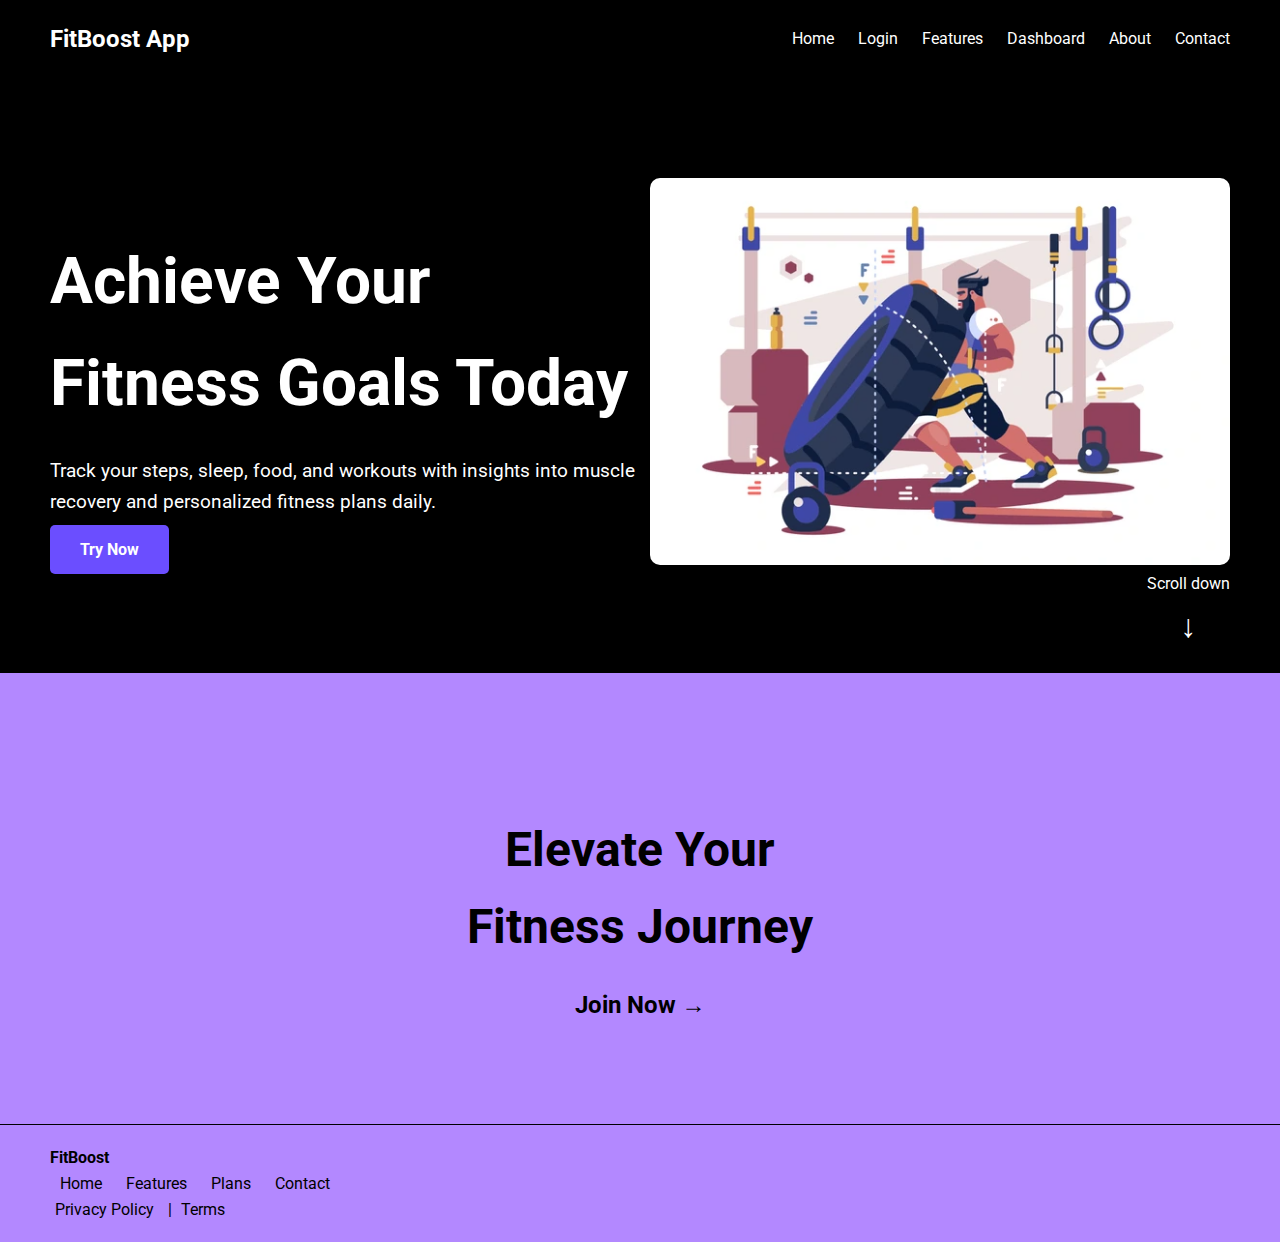
==== static/html/index.html @ 3492266f "commiting the home page" ====
<!DOCTYPE html>
<html lang="en">

<head>
    <meta charset="UTF-8">
    <meta name="viewport" content="width=device-width, initial-scale=1.0">
    <title>FitBoost App</title>
    <link rel="stylesheet" href="../css/style.css">
    <link href="https://fonts.googleapis.com/css2?family=Roboto:wght@400;700&display=swap" rel="stylesheet">
</head>

<body>
    <header class="navbar">
        <div class="logo">FitBoost App</div>
        <nav class="nav-links">
            <a href="#">Home</a>
            <a href="#">Login</a>
            <a href="#">Features</a>
            <a href="#">Dashboard</a>
            <a href="#">About</a>
            <a href="#">Contact</a>
        </nav>
    </header>

    <section class="hero">
        <div class="hero-content">
            <h1>Achieve Your <br> Fitness Goals Today</h1>
            <p>Track your steps, sleep, food, and workouts with insights into muscle recovery and personalized fitness plans daily.</p>
            <a href="#" class="button">Try Now</a>
        </div>
        <div class="hero-image">
            <img src="../images/codifyformatter.png" alt="Healthy breakfast" class="breakfast-img">
        </div>
        <div class="scroll-indicator">
            <span>Scroll down</span>
            <div class="arrow-down">↓</div>
        </div>
    </section>

    <section class="cta-section">
        <div class="cta-content">
            <h2>Elevate Your <br> Fitness Journey</h2>
            <a href="#" class="join-link">Join Now &rarr;</a>
        </div>
    </section>

    <footer class="footer">
        <div class="footer-content">
            <div class="footer-left">FitBoost</div>
            <div class="footer-links">
                <a href="#">Home</a>
                <a href="#">Features</a>
                <a href="#">Plans</a>
                <a href="#">Contact</a>
            </div>
            <div class="footer-right">
                <a href="#">Privacy Policy</a> | <a href="#">Terms</a>
            </div>
        </div>
    </footer>
    <!-- <script src="/Users/kishoreramesh/Desktop/Hackathon/fitness-booster-sunhacks/static/js/script.js"></script> -->
    <script src="../js/script.js"></script>
</body>

</html>
---- static/css/style.css ----
body {
    margin: 0;
    font-family: 'Roboto', sans-serif;
    background-color: #000;
    color: #fff;
    line-height: 1.6;
}

.navbar {
    display: flex;
    justify-content: space-between;
    align-items: center;
    padding: 20px 50px;
    background-color: #000;
    position: sticky;
    top: 0;
    z-index: 1000;
}

.logo {
    font-weight: bold;
    font-size: 1.5em;
}

.nav-links a {
    margin-left: 20px;
    text-decoration: none;
    color: #fff;
    font-weight: 400;
    transition: color 0.3s;
}

.nav-links a:hover {
    color: #ccc;
}

.hero {
    display: flex;
    justify-content: space-between;
    align-items: center;
    padding: 100px 50px;
    position: relative;
}

.hero-content {
    max-width: 600px;
}

.hero-content h1 {
    font-size: 4em;
    font-weight: bold;
    margin-bottom: 20px;
}

.hero-content p {
    font-size: 1.2em;
    margin-bottom: 20px;
}

.button {
    background-color: #6b4eff;
    color: #fff;
    padding: 15px 30px;
    text-decoration: none;
    font-weight: bold;
    border-radius: 5px;
    transition: background-color 0.3s;
}

.button:hover {
    background-color: #593ed9;
}

.hero-image {
    max-width: 600px;
}

.breakfast-img {
    max-width: 100%;
    border-radius: 10px;
}

.scroll-indicator {
    position: absolute;
    bottom: 20px;
    right: 50px;
    text-align: center;
    font-size: 1em;
    color: #fff;
}

.arrow-down {
    font-size: 2em;
    margin-top: 5px;
}

.cta-section {
    background-color: #b388ff;
    color: #000;
    padding: 100px 50px;
    text-align: center;
}

.cta-section .cta-content h2 {
    font-size: 3em;
    font-weight: bold;
    margin-bottom: 20px;
}

.join-link {
    text-decoration: none;
    color: #000;
    font-size: 1.5em;
    font-weight: bold;
    transition: color 0.3s;
}

.join-link:hover {
    color: #4e37b2;
}

.footer {
    background-color: #b388ff;
    color: #000;
    padding: 20px 50px;
    display: flex;
    justify-content: space-between;
    align-items: center;
    border-top: 1px solid #000;
}

.footer-left {
    font-weight: bold;
}

.footer-links a, .footer-right a {
    margin: 0 10px;
    text-decoration: none;
    color: #000;
    font-weight: 400;
}

.footer-right a {
    margin-left: 5px;
}
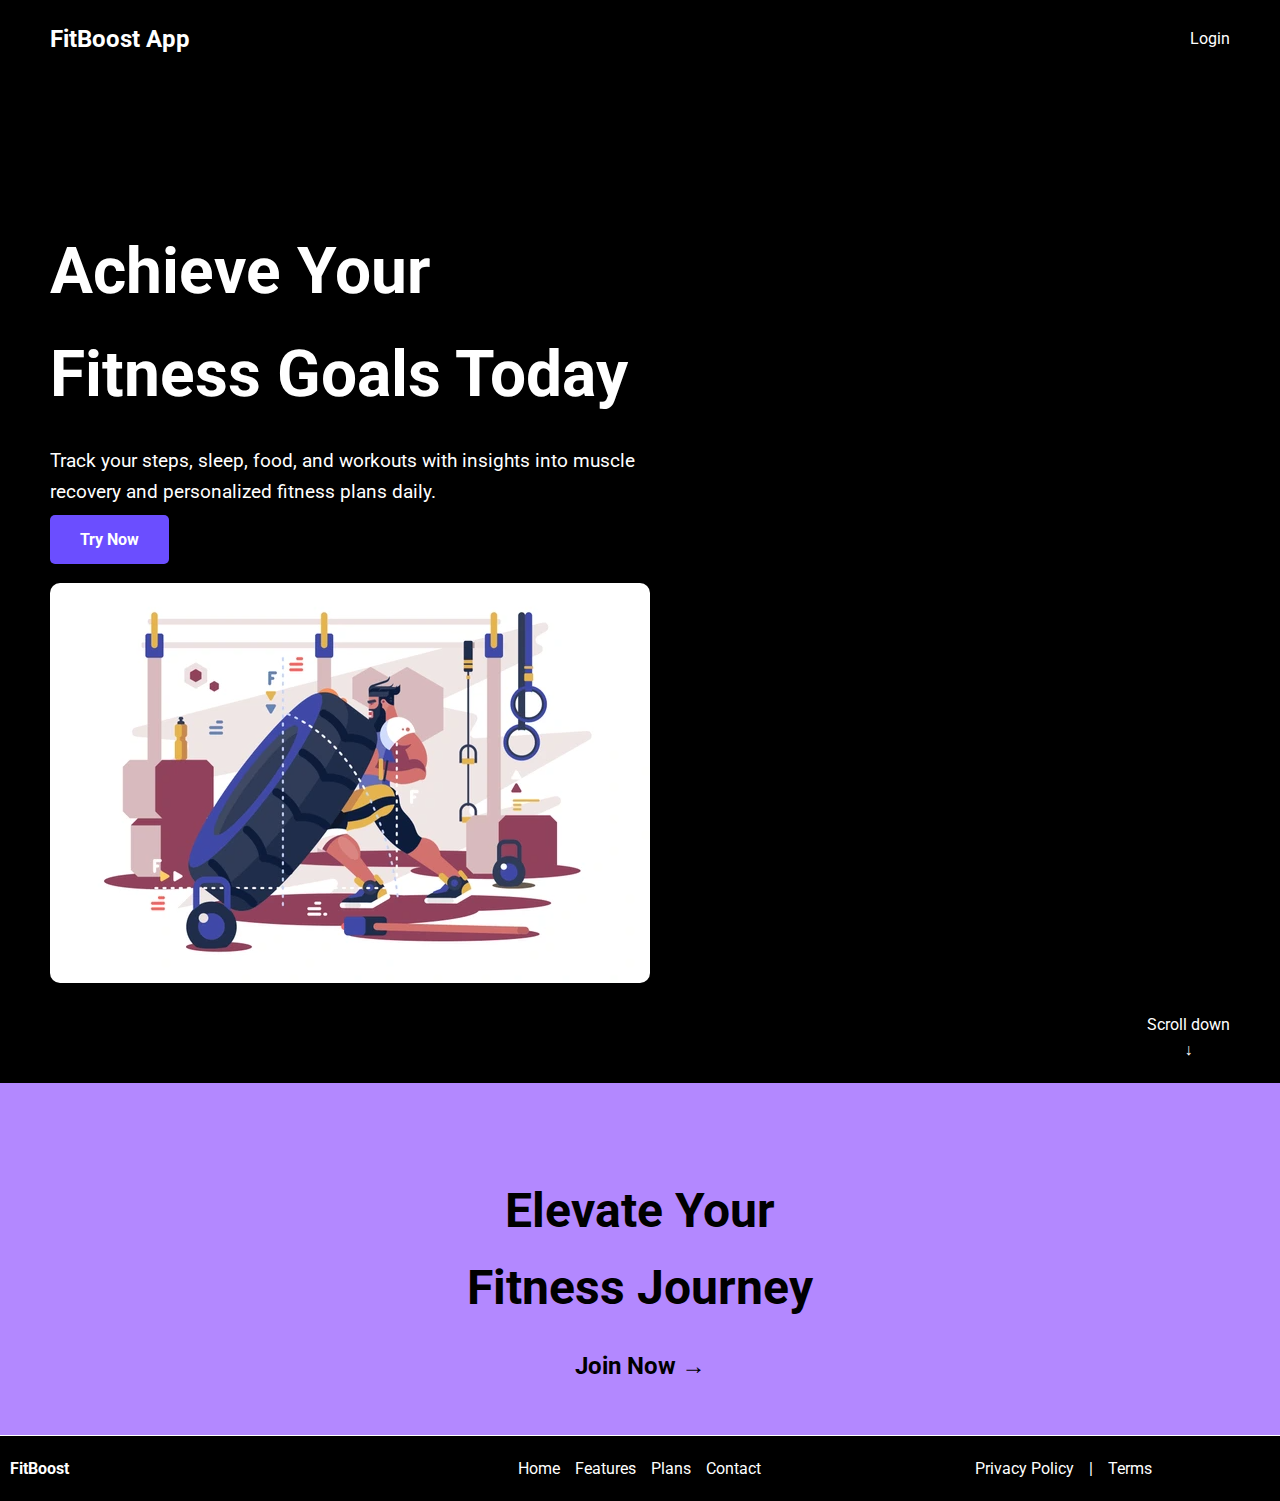
==== commit b0ab651d: "added login-page and placeholder dashboard" ====
--- a/static/html/index.html
+++ b/static/html/index.html
@@ -6,6 +6,7 @@
     <meta name="viewport" content="width=device-width, initial-scale=1.0">
     <title>FitBoost App</title>
     <link rel="stylesheet" href="../css/style.css">
+    <link rel="stylesheet" href="../css/footer.css">
     <link href="https://fonts.googleapis.com/css2?family=Roboto:wght@400;700&display=swap" rel="stylesheet">
 </head>
 
@@ -13,12 +14,12 @@
     <header class="navbar">
         <div class="logo">FitBoost App</div>
         <nav class="nav-links">
-            <a href="#">Home</a>
+            <!-- <a href="#">Home</a> -->
             <a href="#">Login</a>
-            <a href="#">Features</a>
+            <!-- <a href="#">Features</a>
             <a href="#">Dashboard</a>
             <a href="#">About</a>
-            <a href="#">Contact</a>
+            <a href="#">Contact</a> -->
         </nav>
     </header>
 
@@ -29,7 +30,7 @@
             <a href="#" class="button">Try Now</a>
         </div>
         <div class="hero-image">
-            <img src="../images/codifyformatter.png" alt="Healthy breakfast" class="breakfast-img">
+            <img src="../images/workout.png" alt="Healthy breakfast" class="breakfast-img">
         </div>
         <div class="scroll-indicator">
             <span>Scroll down</span>
@@ -45,19 +46,18 @@
     </section>
 
     <footer class="footer">
-        <div class="footer-content">
-            <div class="footer-left">FitBoost</div>
-            <div class="footer-links">
-                <a href="#">Home</a>
-                <a href="#">Features</a>
-                <a href="#">Plans</a>
-                <a href="#">Contact</a>
-            </div>
-            <div class="footer-right">
-                <a href="#">Privacy Policy</a> | <a href="#">Terms</a>
-            </div>
+        <div class="footer-left">FitBoost</div>
+        <div class="footer-links">
+            <a href="index.html">Home</a>
+            <a href="#">Features</a>
+            <a href="#">Plans</a>
+            <a href="#">Contact</a>
         </div>
-    </footer>
+        <div class="footer-right">
+            <a href="#">Privacy Policy</a> | <a href="#">Terms</a>
+        </div>
+    </footer>    
+    
     <!-- <script src="/Users/kishoreramesh/Desktop/Hackathon/fitness-booster-sunhacks/static/js/script.js"></script> -->
     <script src="../js/script.js"></script>
 </body>
--- a/static/css/style.css
+++ b/static/css/style.css
@@ -1,11 +1,14 @@
+/* General Styles */
 body {
     margin: 0;
     font-family: 'Roboto', sans-serif;
     background-color: #000;
     color: #fff;
     line-height: 1.6;
+    overflow-x: hidden;
 }
 
+/* Navbar */
 .navbar {
     display: flex;
     justify-content: space-between;
@@ -31,30 +34,35 @@
 }
 
 .nav-links a:hover {
-    color: #ccc;
+    color: #b388ff;
 }
 
+/* Hero Section */
 .hero {
     display: flex;
     justify-content: space-between;
     align-items: center;
     padding: 100px 50px;
     position: relative;
+    flex-wrap: wrap;
 }
 
 .hero-content {
     max-width: 600px;
+    flex: 1 1 100%;
 }
 
 .hero-content h1 {
     font-size: 4em;
     font-weight: bold;
     margin-bottom: 20px;
+    animation: fadeInLeft 2s ease;
 }
 
 .hero-content p {
     font-size: 1.2em;
     margin-bottom: 20px;
+    animation: fadeInLeft 2.5s ease;
 }
 
 .button {
@@ -64,15 +72,22 @@
     text-decoration: none;
     font-weight: bold;
     border-radius: 5px;
-    transition: background-color 0.3s;
+    transition: background-color 0.3s, transform 0.3s;
 }
 
 .button:hover {
     background-color: #593ed9;
+    transform: scale(1.05);
 }
 
+/* Hero Image */
 .hero-image {
     max-width: 600px;
+    animation: fadeIn 3s ease;
+    flex: 1 1 100%;
+    margin-top: 30px;
+    display: flex;
+    justify-content: center;
 }
 
 .breakfast-img {
@@ -80,6 +95,7 @@
     border-radius: 10px;
 }
 
+/* Scroll Indicator */
 .scroll-indicator {
     position: absolute;
     bottom: 20px;
@@ -87,17 +103,15 @@
     text-align: center;
     font-size: 1em;
     color: #fff;
+    cursor: pointer;
+    animation: bounce 2s infinite;
 }
 
-.arrow-down {
-    font-size: 2em;
-    margin-top: 5px;
-}
-
+/* CTA Section */
 .cta-section {
     background-color: #b388ff;
     color: #000;
-    padding: 100px 50px;
+    padding: 50px 20px;
     text-align: center;
 }
 
@@ -105,6 +119,7 @@
     font-size: 3em;
     font-weight: bold;
     margin-bottom: 20px;
+    animation: fadeInUp 2s ease;
 }
 
 .join-link {
@@ -119,27 +134,34 @@
     color: #4e37b2;
 }
 
-.footer {
-    background-color: #b388ff;
-    color: #000;
-    padding: 20px 50px;
-    display: flex;
-    justify-content: space-between;
-    align-items: center;
-    border-top: 1px solid #000;
+
+/* Responsive Styles */
+@media (max-width: 768px) {
+    .navbar {
+        flex-direction: column;
+        padding: 10px 20px;
+    }
+
+    .nav-links {
+        margin-top: 10px;
+    }
+
+    .hero {
+        padding: 50px 20px;
+        text-align: center;
+    }
+
+    .hero-content h1 {
+        font-size: 2.5em;
+    }
+
+    .scroll-indicator {
+        position: static;
+        margin-top: 20px;
+    }
+
+    .cta-section .cta-content h2 {
+        font-size: 2em;
+    }
+
 }
-
-.footer-left {
-    font-weight: bold;
-}
-
-.footer-links a, .footer-right a {
-    margin: 0 10px;
-    text-decoration: none;
-    color: #000;
-    font-weight: 400;
-}
-
-.footer-right a {
-    margin-left: 5px;
-}
--- a/static/css/footer.css
+++ b/static/css/footer.css
@@ -0,0 +1,55 @@
+/* Footer Styles */
+.footer {
+    background-color: #000; /* Updated to black */
+    color: #fff; /* Updated text color to white */
+    padding: 20px 10px;
+    display: flex;
+    justify-content: space-between;
+    align-items: center;
+    border-top: 1px solid #fff; /* Updated to match the text color */
+    text-align: center;
+    flex-wrap: nowrap; /* Ensure items stay in a single line */
+    gap: 10px; /* Space between items */
+}
+
+.footer-left {
+    font-weight: bold;
+    flex: 1; /* Allow the logo to take up space proportionately */
+    text-align: left;
+}
+
+.footer-links, .footer-right {
+    display: flex;
+    gap: 15px; /* Space between links */
+    flex: 1; /* Equal space for links and right-side content */
+    justify-content: center;
+}
+
+.footer-right {
+    text-align: right;
+}
+
+/* Link Styling */
+.footer a {
+    color: #fff; /* Set link color to white */
+    text-decoration: none;
+    transition: color 0.3s;
+}
+
+.footer a:hover {
+    color: #b388ff; /* Optional hover color to match theme */
+}
+
+/* Responsive Styles for Footer */
+@media (max-width: 768px) {
+    .footer {
+        flex-wrap: wrap; /* Allow items to wrap if they cannot fit */
+        padding: 15px 10px;
+    }
+
+    .footer-left, .footer-links, .footer-right {
+        flex: 1 1 100%;
+        text-align: center;
+        margin: 5px 0;
+    }
+}
